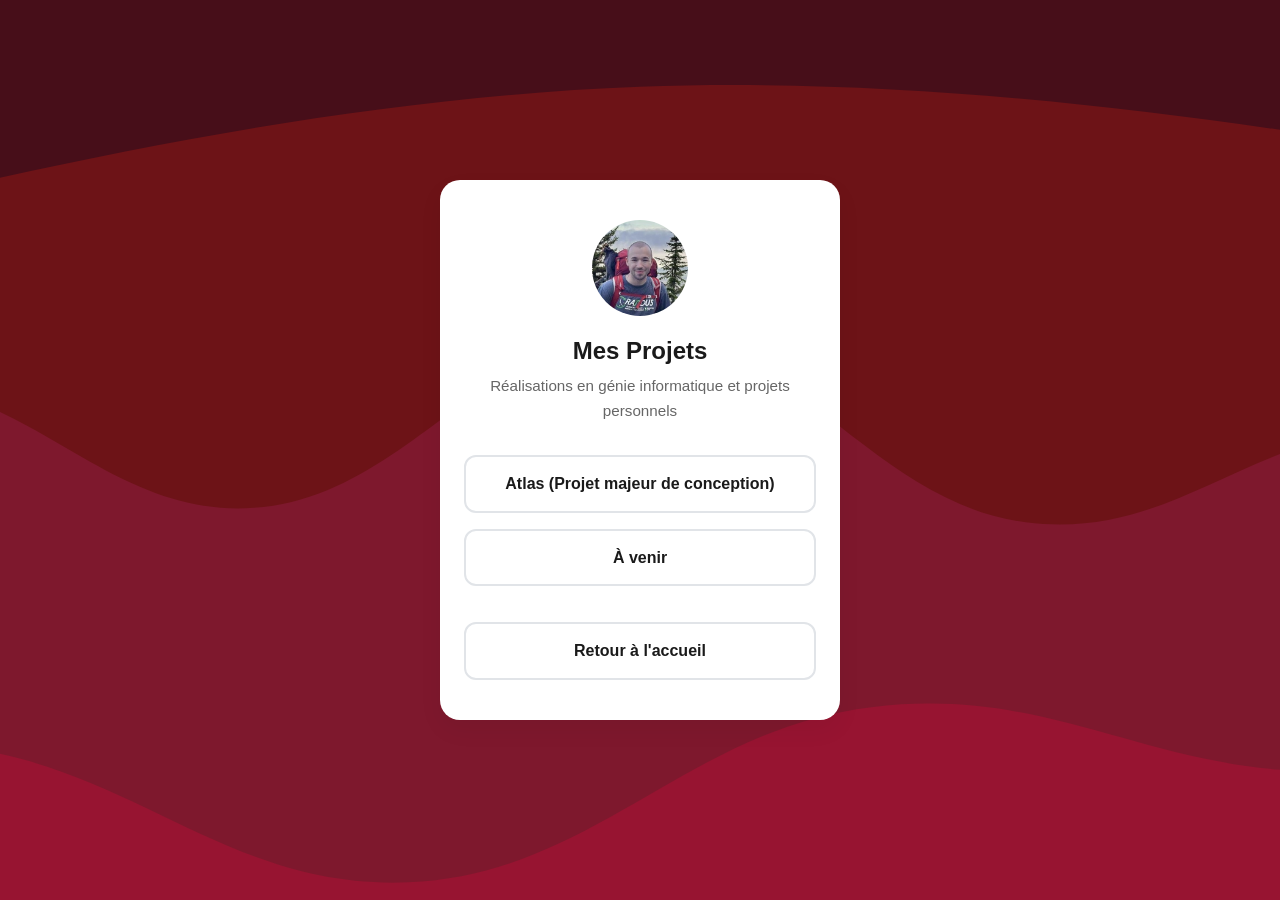
==== pages/projet.html @ 858ab27c "prettier" ====
<!DOCTYPE html>
<html lang="fr">
  <head>
    <meta charset="UTF-8" />
    <meta name="viewport" content="width=device-width, initial-scale=1.0" />
    <title>Alexis Guérard</title>
    <meta name="description" content="Projets de Alexis Guérard" />
    <link rel="icon" type="image/svg+xml" href="assets/icons/grape.svg" />
    <link rel="stylesheet" href="../style.css" />
  </head>
  <body>
    <main class="container">
      <header class="profile-header">
        <img
          src="../assets/images/photo.jpg"
          alt="Alexis Guérard"
          class="profile-image"
        />
        <h1>Mes Projets</h1>
        <p class="bio">
          Réalisations en génie informatique et projets personnels
        </p>
      </header>

      <nav class="link-list">
        <a
          href="https://github.com/AtlasPMC68/Atlas"
          class="btn lien-secondaire"
          target="_blank"
        >
          Atlas (Projet majeur de conception)
        </a>

        <a class="btn lien-secondaire" target="_blank"> À venir </a>

        <a
          href="../index.html"
          class="btn lien-secondaire"
          style="margin-top: 20px"
        >
          Retour à l'accueil
        </a>
      </nav>
    </main>
  </body>
</html>
---- style.css ----
/* --- Variables & Reset --- */
:root {
  --card-bg: #ffffff;
  --text-main: #1a1a1a;
  --text-muted: #666666;
  --accent-color: #971431;
  --accent-hover: #7e182d;
  --github-color: #57595c;
  --linkedin-color: #0077b5;
  --border-radius: 12px;
  --font-family: "Segoe UI", Roboto, Helvetica, Arial, sans-serif;
  --first-wave: #6d1317;
  --second-wave: #7e182d;
  --third-wave: #971431;
  --bg-color: #470e19;
}

* {
  box-sizing: border-box;
  margin: 0;
  padding: 0;
}

html,
body {
  height: 100%;
}

body {
  font-family: var(--font-family);
  background-color: var(--bg-color);
  background-image: url("assets/background/Wave.svg");
  background-size: cover;
  background-position: center;
  background-attachment: fixed;
  color: var(--text-main);
  line-height: 1.6;
  min-height: 100%;
  display: flex;
  justify-content: center;
  align-items: center;
  padding: 20px;
}

/* --- Conteneur Principal --- */
.container {
  width: 100%;
  max-width: 400px;
  text-align: center;
  background-color: var(--card-bg);
  padding: 40px 24px;
  border-radius: 20px;
  box-shadow: 0 10px 25px rgba(0, 0, 0, 0.05);
}

/* --- Header & Profil --- */
.profile-header {
  margin-bottom: 32px;
}

.profile-image {
  width: 96px;
  height: 96px;
  object-fit: cover;
  border-radius: 50%;
  margin: 0 auto 16px;
  display: block;
}

h1 {
  font-size: 1.5rem;
  font-weight: 700;
  margin-bottom: 4px;
}

.bio {
  color: var(--text-muted);
  font-size: 0.95rem;
}

.bio a {
  color: var(--text-muted);
  text-decoration: none;
  border-bottom: 1px dotted var(--text-muted);
  transition: color 0.2s, border-color 0.2s;
}

.bio a:hover {
  color: var(--text-main);
  border-bottom: 1px solid var(--text-main);
}

/* --- Liens & Boutons --- */
.link-list {
  display: flex;
  flex-direction: column;
  align-items: center;
  gap: 16px;
}

.btn {
  display: flex;
  align-items: center;
  justify-content: center;
  gap: 10px;
  text-decoration: none;
  padding: 14px 20px;
  border-radius: var(--border-radius);
  font-weight: 600;
  transition: transform 0.2s ease, box-shadow 0.2s ease, background-color 0.2s;
}

.btn:hover {
  transform: translateY(-2px);
  box-shadow: 0 4px 12px rgba(0, 0, 0, 0.1);
}

.btn-icon {
  width: 20px;
  height: 20px;
  object-fit: contain;
}

.social-row {
  display: flex;
  width: 100%;
  align-items: center;
  gap: 15px;
}

.social-row a {
  flex: 1;
}

.lien-principal-github {
  background-color: var(--github-color);
  color: white;
}

.lien-linkedin {
  background-color: var(--linkedin-color);
  color: white;
}

.lien-secondaire {
  background-color: white;
  border: 2px solid #e1e4e8;
  color: var(--text-main);
}

.lien-secondaire:hover {
  border-color: var(--accent-color);
  color: var(--accent-color);
}

.lien-cv {
  background-color: var(--accent-color);
  color: white;
}

.lien-secondaire,
.lien-cv {
  width: 100%;
}

.lien-contact {
  border: none;
  background: none;
  padding: 0;
  font-family: inherit;
  cursor: pointer;
  text-align: center;
  width: 100%;

  font-size: 0.95rem;
  color: var(--text-muted);
  font-weight: 500;
  margin-top: 8px;

  transition: color 0.2s;
}

.lien-contact:hover {
  color: var(--text-main);
  text-decoration: underline;
  transform: none;
  box-shadow: none;
}

/* --- Footer --- */
footer {
  margin-top: 40px;
  font-size: 0.75rem;
  color: #999;
}

.toast-popup {
  position: fixed;
  bottom: 20px;
  right: 20px;

  background-color: var(--card-bg);
  color: var(--text-main);
  padding: 12px 20px;
  border-radius: 8px;
  box-shadow: 0 4px 12px rgba(0, 0, 0, 0.2);

  opacity: 0;
  visibility: hidden;
  transition: opacity 0.5s, visibility 0.5s;

  z-index: 1000;
}

.toast-popup.show {
  opacity: 1;
  visibility: visible;
}
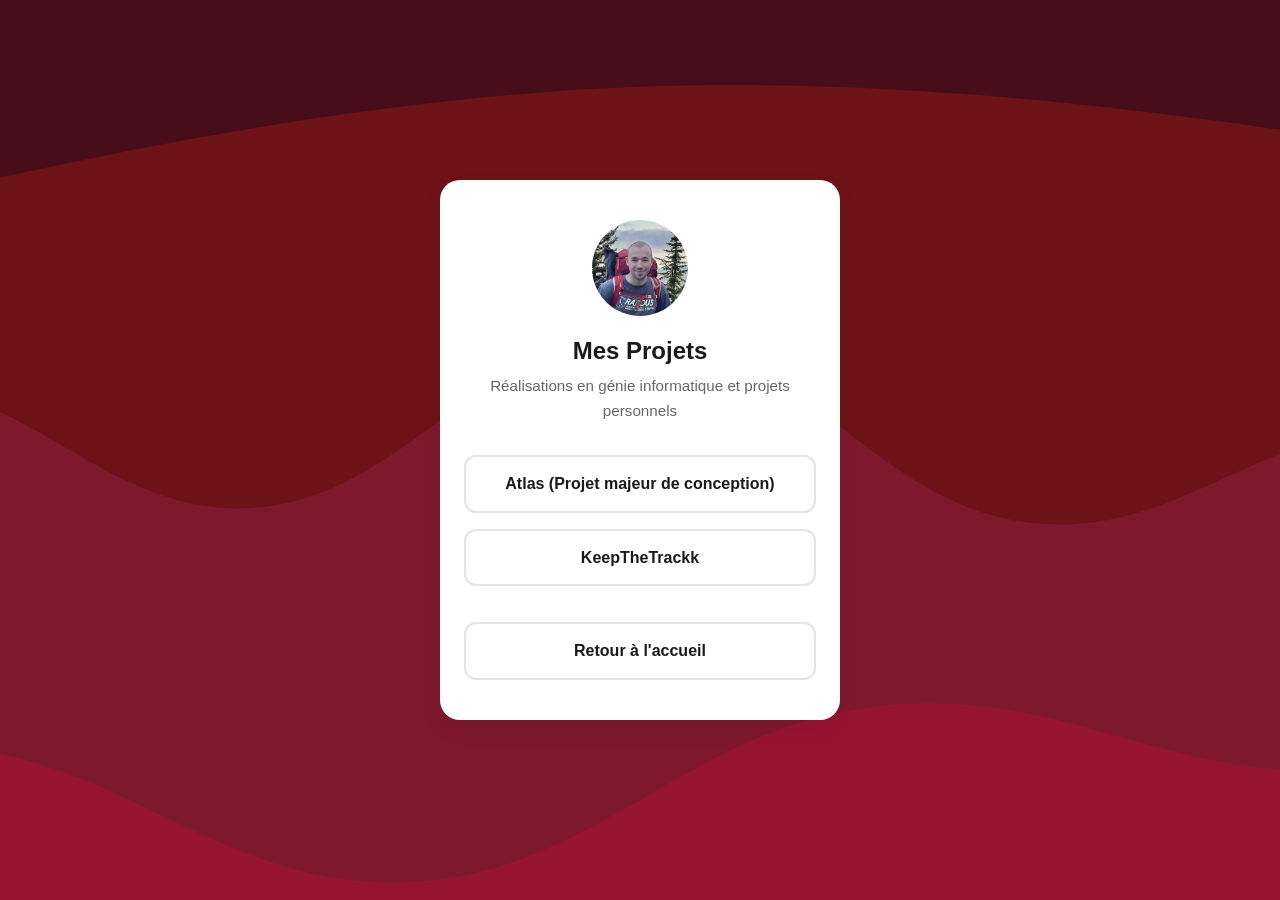
==== commit f053f546: "adding firebase project" ====
--- a/pages/projet.html
+++ b/pages/projet.html
@@ -5,7 +5,7 @@
     <meta name="viewport" content="width=device-width, initial-scale=1.0" />
     <title>Alexis Guérard</title>
     <meta name="description" content="Projets de Alexis Guérard" />
-    <link rel="icon" type="image/svg+xml" href="assets/icons/grape.svg" />
+    <link rel="icon" type="image/svg+xml" href="../assets/icons/grape.svg" />
     <link rel="stylesheet" href="../style.css" />
   </head>
   <body>
@@ -31,7 +31,13 @@
           Atlas (Projet majeur de conception)
         </a>
 
-        <a class="btn lien-secondaire" target="_blank"> À venir </a>
+        <a
+          href="https://keepthetrackk.web.app/"
+          class="btn lien-secondaire"
+          target="_blank"
+        >
+          KeepTheTrackk
+        </a>
 
         <a
           href="../index.html"
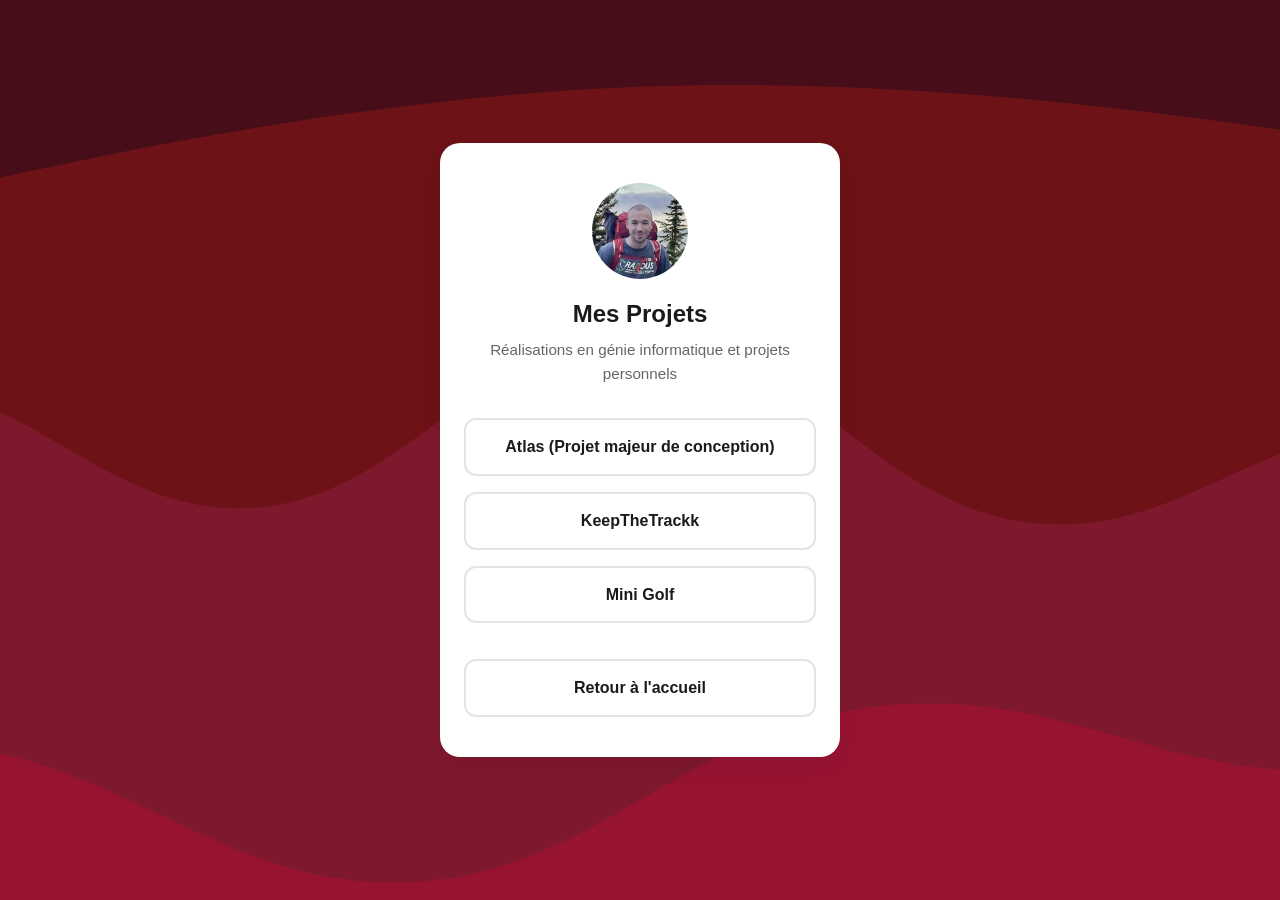
==== commit 3651365a: "adding s2 project" ====
--- a/pages/projet.html
+++ b/pages/projet.html
@@ -40,6 +40,14 @@
         </a>
 
         <a
+          href="https://alexleqc.github.io/mini_g_web/"
+          class="btn lien-secondaire"
+          target="_blank"
+        >
+          Mini Golf
+        </a>
+
+        <a
           href="../index.html"
           class="btn lien-secondaire"
           style="margin-top: 20px"
